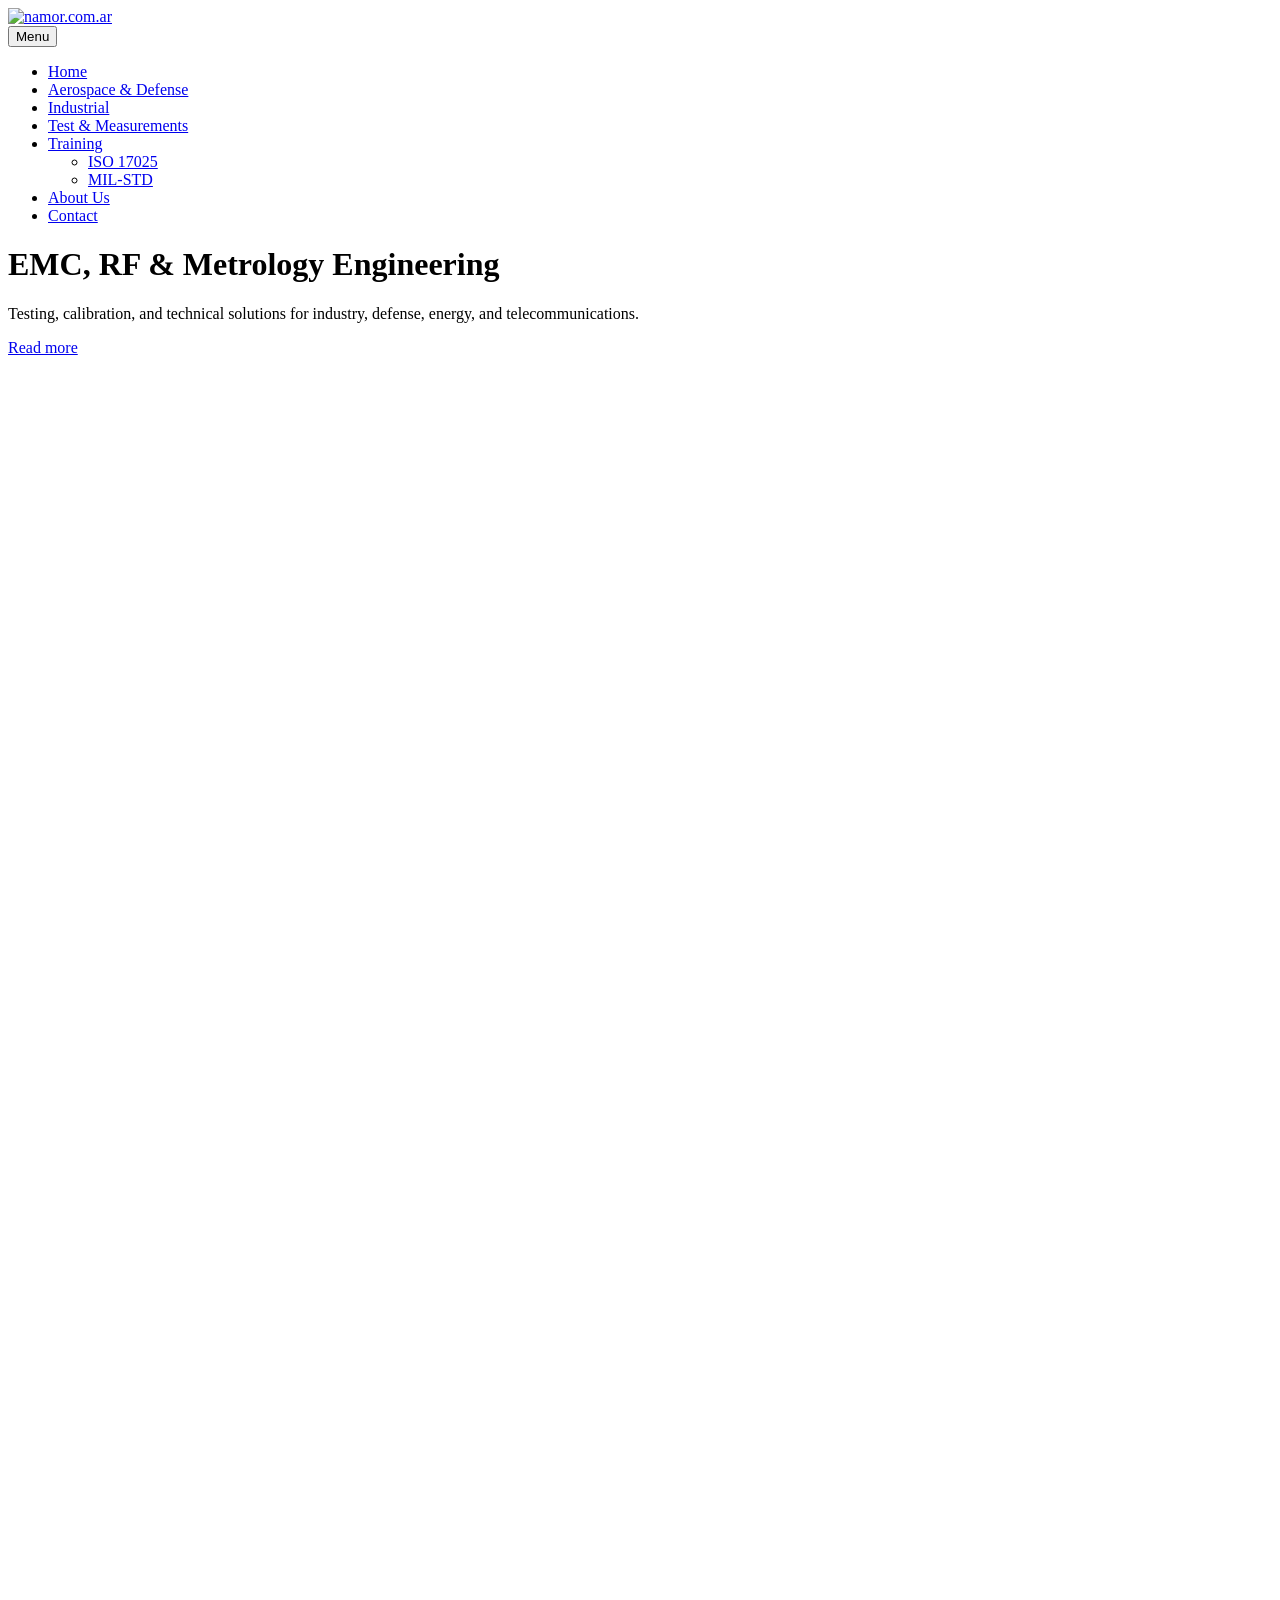
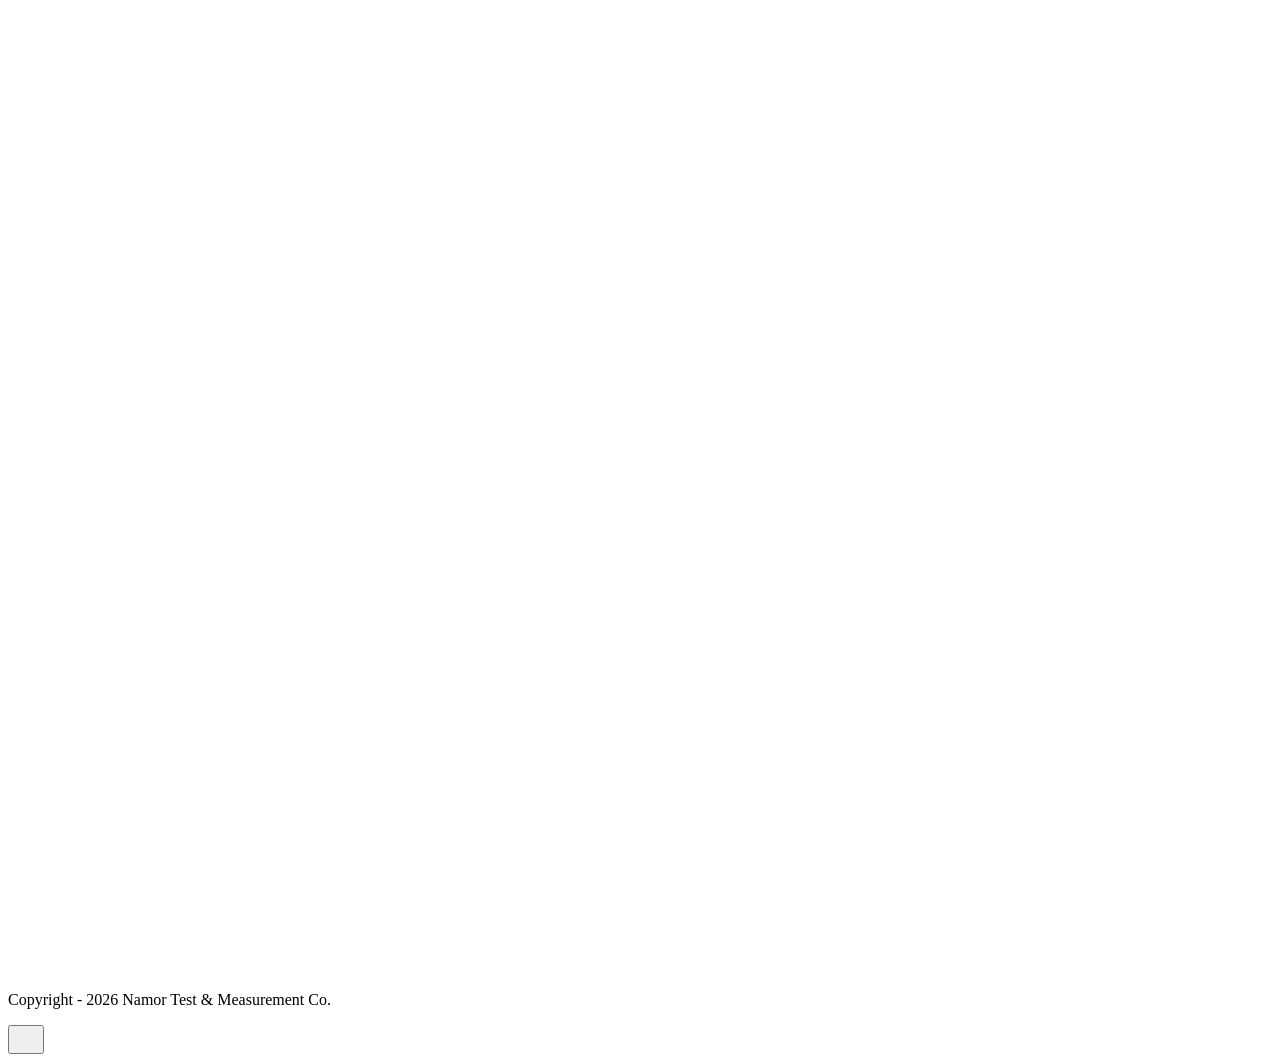
==== index.html @ 3a1cda5b "Add files via upload" ====
<!DOCTYPE html><html lang="en-gb"><head><meta charset="utf-8"><meta http-equiv="X-UA-Compatible" content="IE=edge"><meta name="viewport" content="width=device-width,initial-scale=1"><title>namor.com.ar</title><meta name="generator" content="Publii Open-Source CMS for Static Site"><link rel="canonical" href="https://namor.com.ar/"><link rel="alternate" type="application/atom+xml" href="https://namor.com.ar/feed.xml" title="namor.com.ar - RSS"><link rel="alternate" type="application/json" href="https://namor.com.ar/feed.json" title="namor.com.ar - JSON"><meta property="og:title" content="namor.com.ar"><meta property="og:image" content="https://namor.com.ar/media/website/Logo-2.jpg"><meta property="og:image:width" content="436"><meta property="og:image:height" content="140"><meta property="og:site_name" content="namor.com.ar"><meta property="og:description" content=""><meta property="og:url" content="https://namor.com.ar/"><meta property="og:type" content="website"><link rel="stylesheet" href="https://namor.com.ar/assets/css/style.css?v=f0491a613fb08f8cafd399daf4f09baf"><script type="application/ld+json">{"@context":"http://schema.org","@type":"Organization","name":"namor.com.ar","logo":"https://namor.com.ar/media/website/Logo.jpg","url":"https://namor.com.ar/"}</script><noscript><style>img[loading] {
                    opacity: 1;
                }</style></noscript></head><body class="home-template"><header class="top js-header"><a class="logo" href="https://namor.com.ar/"><img src="https://namor.com.ar/media/website/Logo.jpg" alt="namor.com.ar" width="436" height="140"></a><nav class="navbar js-navbar"><button class="navbar__toggle js-toggle" aria-label="Menu" aria-haspopup="true" aria-expanded="false"><span class="navbar__toggle-box"><span class="navbar__toggle-inner">Menu</span></span></button><ul class="navbar__menu"><li class="active"><a href="https://namor.com.ar/" target="_self">Home</a></li><li><a href="https://namor.com.ar/aerospace-and-defense-industry-solutions.html" target="_self">Aerospace &amp; Defense</a></li><li><a href="https://namor.com.ar/industrial.html" target="_self">Industrial</a></li><li><a href="https://namor.com.ar/test-and-measurements.html" target="_self">Test &amp; Measurements</a></li><li class="has-submenu"><a href="https://namor.com.ar/training.html" target="_self" aria-haspopup="true">Training</a><ul class="navbar__submenu level-2" aria-hidden="true"><li><a href="https://namor.com.ar/iso-17025.html" target="_self">ISO 17025</a></li><li><a href="https://namor.com.ar/hola-2.html" target="_self">MIL-STD</a></li></ul></li><li><a href="https://namor.com.ar/about-us.html" target="_self">About Us</a></li><li><a href="https://namor.com.ar/contact.html" target="_self">Contact</a></li></ul></nav></header><main><div class="hero"><header class="hero__content"><div class="wrapper"><h1>EMC, RF &amp; Metrology Engineering </h1><p>Testing, calibration, and technical solutions for industry, defense, energy, and telecommunications.</p><p><a href="#" class="btn">Read more</a></p></div></header><figure class="hero__image"><div class="hero__image-wrapper"><img src="https://namor.com.ar/media/website/210929-F-VG448-0011.jpg" srcset="https://namor.com.ar/media/website/responsive/210929-F-VG448-0011-xs.jpg 640w, https://namor.com.ar/media/website/responsive/210929-F-VG448-0011-sm.jpg 768w, https://namor.com.ar/media/website/responsive/210929-F-VG448-0011-md.jpg 1024w, https://namor.com.ar/media/website/responsive/210929-F-VG448-0011-lg.jpg 1366w, https://namor.com.ar/media/website/responsive/210929-F-VG448-0011-xl.jpg 1600w, https://namor.com.ar/media/website/responsive/210929-F-VG448-0011-2xl.jpg 1920w" sizes="88vw" loading="eager" width="3989" height="2198" alt=""></div></figure></div><div class="wrapper feed"></div></main><footer class="footer"><div class="wrapper"><div class="footer__copyright"><p>Copyright - 2026 Namor Test &amp; Measurement Co. </p></div><button id="backToTop" class="footer__bttop" aria-label="Back to top" title="Back to top"><svg width="20" height="20"><use xlink:href="https://namor.com.ar/assets/svg/svg-map.svg#toparrow"/></svg></button></div></footer><script defer="defer" src="https://namor.com.ar/assets/js/scripts.min.js?v=700105c316933a8202041b6415abb233"></script><script>window.publiiThemeMenuConfig={mobileMenuMode:'sidebar',animationSpeed:300,submenuWidth: 'auto',doubleClickTime:500,mobileMenuExpandableSubmenus:true,relatedContainerForOverlayMenuSelector:'.top'};</script><script>var images = document.querySelectorAll('img[loading]');
        for (var i = 0; i < images.length; i++) {
            if (images[i].complete) {
                images[i].classList.add('is-loaded');
            } else {
                images[i].addEventListener('load', function () {
                    this.classList.add('is-loaded');
                }, false);
            }
        }</script></body></html>
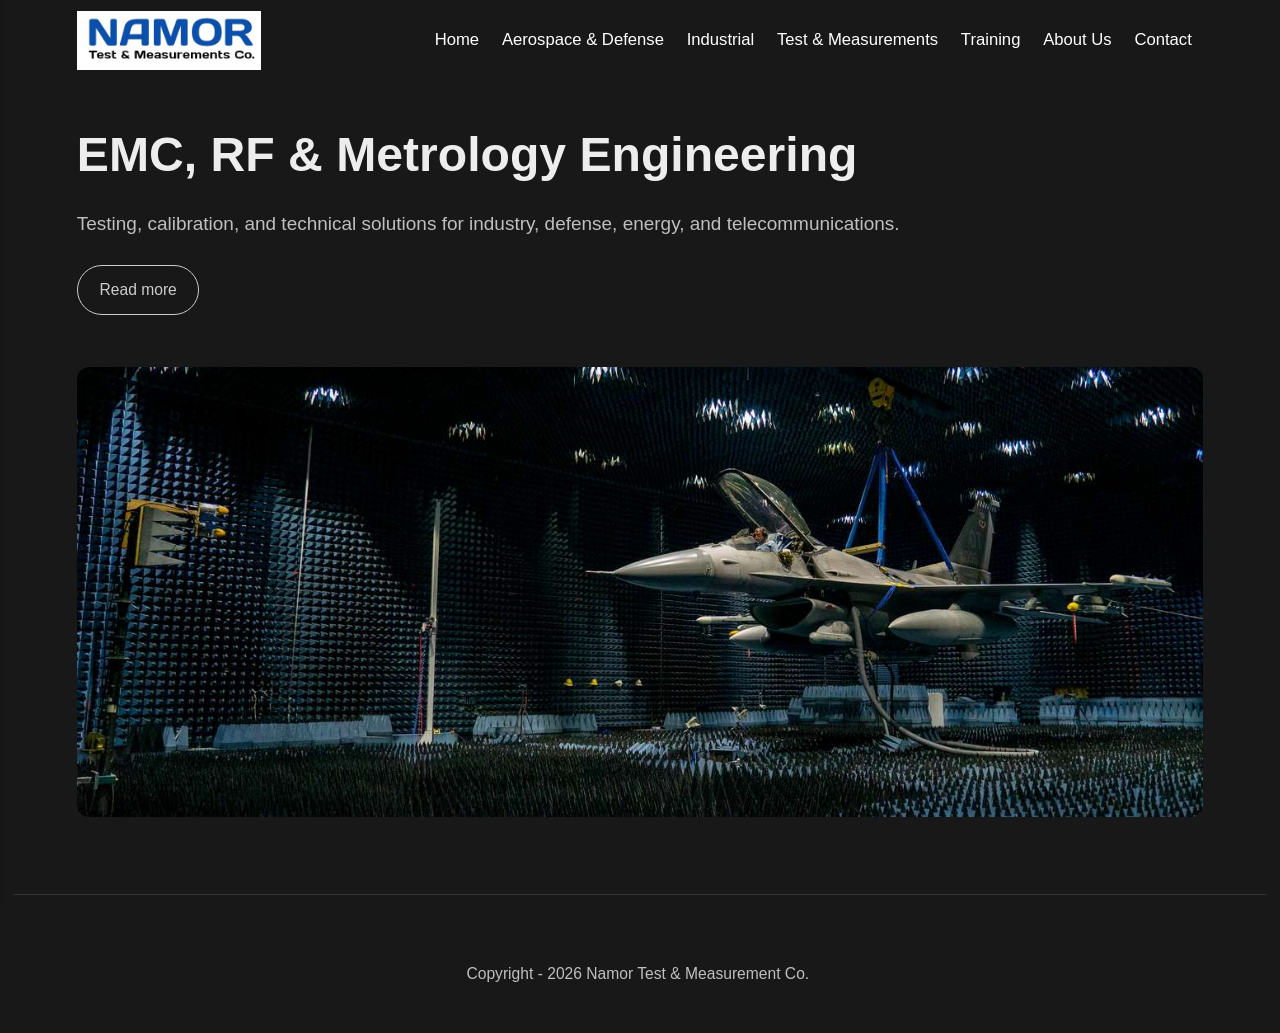
==== commit b8760732: "Add files via upload" ====
--- a/index.html
+++ b/index.html
@@ -1,6 +1,6 @@
-<!DOCTYPE html><html lang="en-gb"><head><meta charset="utf-8"><meta http-equiv="X-UA-Compatible" content="IE=edge"><meta name="viewport" content="width=device-width,initial-scale=1"><title>namor.com.ar</title><meta name="generator" content="Publii Open-Source CMS for Static Site"><link rel="canonical" href="https://namor.com.ar/"><link rel="alternate" type="application/atom+xml" href="https://namor.com.ar/feed.xml" title="namor.com.ar - RSS"><link rel="alternate" type="application/json" href="https://namor.com.ar/feed.json" title="namor.com.ar - JSON"><meta property="og:title" content="namor.com.ar"><meta property="og:image" content="https://namor.com.ar/media/website/Logo-2.jpg"><meta property="og:image:width" content="436"><meta property="og:image:height" content="140"><meta property="og:site_name" content="namor.com.ar"><meta property="og:description" content=""><meta property="og:url" content="https://namor.com.ar/"><meta property="og:type" content="website"><link rel="stylesheet" href="https://namor.com.ar/assets/css/style.css?v=f0491a613fb08f8cafd399daf4f09baf"><script type="application/ld+json">{"@context":"http://schema.org","@type":"Organization","name":"namor.com.ar","logo":"https://namor.com.ar/media/website/Logo.jpg","url":"https://namor.com.ar/"}</script><noscript><style>img[loading] {
+<!DOCTYPE html><html lang="en-gb"><head><meta charset="utf-8"><meta http-equiv="X-UA-Compatible" content="IE=edge"><meta name="viewport" content="width=device-width,initial-scale=1"><title>namor.com.ar</title><meta name="generator" content="Publii Open-Source CMS for Static Site"><link rel="canonical" href="https://saidnamor.github.io/namorweb/"><link rel="alternate" type="application/atom+xml" href="https://saidnamor.github.io/namorweb/feed.xml" title="namor.com.ar - RSS"><link rel="alternate" type="application/json" href="https://saidnamor.github.io/namorweb/feed.json" title="namor.com.ar - JSON"><meta property="og:title" content="namor.com.ar"><meta property="og:image" content="https://saidnamor.github.io/namorweb/media/website/Logo-2.jpg"><meta property="og:image:width" content="436"><meta property="og:image:height" content="140"><meta property="og:site_name" content="namor.com.ar"><meta property="og:description" content=""><meta property="og:url" content="https://saidnamor.github.io/namorweb/"><meta property="og:type" content="website"><link rel="stylesheet" href="https://saidnamor.github.io/namorweb/assets/css/style.css?v=f0491a613fb08f8cafd399daf4f09baf"><script type="application/ld+json">{"@context":"http://schema.org","@type":"Organization","name":"namor.com.ar","logo":"https://saidnamor.github.io/namorweb/media/website/Logo.jpg","url":"https://saidnamor.github.io/namorweb/"}</script><noscript><style>img[loading] {
                     opacity: 1;
-                }</style></noscript></head><body class="home-template"><header class="top js-header"><a class="logo" href="https://namor.com.ar/"><img src="https://namor.com.ar/media/website/Logo.jpg" alt="namor.com.ar" width="436" height="140"></a><nav class="navbar js-navbar"><button class="navbar__toggle js-toggle" aria-label="Menu" aria-haspopup="true" aria-expanded="false"><span class="navbar__toggle-box"><span class="navbar__toggle-inner">Menu</span></span></button><ul class="navbar__menu"><li class="active"><a href="https://namor.com.ar/" target="_self">Home</a></li><li><a href="https://namor.com.ar/aerospace-and-defense-industry-solutions.html" target="_self">Aerospace &amp; Defense</a></li><li><a href="https://namor.com.ar/industrial.html" target="_self">Industrial</a></li><li><a href="https://namor.com.ar/test-and-measurements.html" target="_self">Test &amp; Measurements</a></li><li class="has-submenu"><a href="https://namor.com.ar/training.html" target="_self" aria-haspopup="true">Training</a><ul class="navbar__submenu level-2" aria-hidden="true"><li><a href="https://namor.com.ar/iso-17025.html" target="_self">ISO 17025</a></li><li><a href="https://namor.com.ar/hola-2.html" target="_self">MIL-STD</a></li></ul></li><li><a href="https://namor.com.ar/about-us.html" target="_self">About Us</a></li><li><a href="https://namor.com.ar/contact.html" target="_self">Contact</a></li></ul></nav></header><main><div class="hero"><header class="hero__content"><div class="wrapper"><h1>EMC, RF &amp; Metrology Engineering </h1><p>Testing, calibration, and technical solutions for industry, defense, energy, and telecommunications.</p><p><a href="#" class="btn">Read more</a></p></div></header><figure class="hero__image"><div class="hero__image-wrapper"><img src="https://namor.com.ar/media/website/210929-F-VG448-0011.jpg" srcset="https://namor.com.ar/media/website/responsive/210929-F-VG448-0011-xs.jpg 640w, https://namor.com.ar/media/website/responsive/210929-F-VG448-0011-sm.jpg 768w, https://namor.com.ar/media/website/responsive/210929-F-VG448-0011-md.jpg 1024w, https://namor.com.ar/media/website/responsive/210929-F-VG448-0011-lg.jpg 1366w, https://namor.com.ar/media/website/responsive/210929-F-VG448-0011-xl.jpg 1600w, https://namor.com.ar/media/website/responsive/210929-F-VG448-0011-2xl.jpg 1920w" sizes="88vw" loading="eager" width="3989" height="2198" alt=""></div></figure></div><div class="wrapper feed"></div></main><footer class="footer"><div class="wrapper"><div class="footer__copyright"><p>Copyright - 2026 Namor Test &amp; Measurement Co. </p></div><button id="backToTop" class="footer__bttop" aria-label="Back to top" title="Back to top"><svg width="20" height="20"><use xlink:href="https://namor.com.ar/assets/svg/svg-map.svg#toparrow"/></svg></button></div></footer><script defer="defer" src="https://namor.com.ar/assets/js/scripts.min.js?v=700105c316933a8202041b6415abb233"></script><script>window.publiiThemeMenuConfig={mobileMenuMode:'sidebar',animationSpeed:300,submenuWidth: 'auto',doubleClickTime:500,mobileMenuExpandableSubmenus:true,relatedContainerForOverlayMenuSelector:'.top'};</script><script>var images = document.querySelectorAll('img[loading]');
+                }</style></noscript></head><body class="home-template"><header class="top js-header"><a class="logo" href="https://saidnamor.github.io/namorweb/"><img src="https://saidnamor.github.io/namorweb/media/website/Logo.jpg" alt="namor.com.ar" width="436" height="140"></a><nav class="navbar js-navbar"><button class="navbar__toggle js-toggle" aria-label="Menu" aria-haspopup="true" aria-expanded="false"><span class="navbar__toggle-box"><span class="navbar__toggle-inner">Menu</span></span></button><ul class="navbar__menu"><li class="active"><a href="https://saidnamor.github.io/namorweb/" target="_self">Home</a></li><li><a href="https://saidnamor.github.io/namorweb/aerospace-and-defense-industry-solutions.html" target="_self">Aerospace &amp; Defense</a></li><li><a href="https://saidnamor.github.io/namorweb/industrial.html" target="_self">Industrial</a></li><li><a href="https://saidnamor.github.io/namorweb/test-and-measurements.html" target="_self">Test &amp; Measurements</a></li><li class="has-submenu"><a href="https://saidnamor.github.io/namorweb/training.html" target="_self" aria-haspopup="true">Training</a><ul class="navbar__submenu level-2" aria-hidden="true"><li><a href="https://saidnamor.github.io/namorweb/iso-17025.html" target="_self">ISO 17025</a></li><li><a href="https://saidnamor.github.io/namorweb/hola-2.html" target="_self">MIL-STD</a></li></ul></li><li><a href="https://saidnamor.github.io/namorweb/about-us.html" target="_self">About Us</a></li><li><a href="https://saidnamor.github.io/namorweb/contact.html" target="_self">Contact</a></li></ul></nav></header><main><div class="hero"><header class="hero__content"><div class="wrapper"><h1>EMC, RF &amp; Metrology Engineering </h1><p>Testing, calibration, and technical solutions for industry, defense, energy, and telecommunications.</p><p><a href="#" class="btn">Read more</a></p></div></header><figure class="hero__image"><div class="hero__image-wrapper"><img src="https://saidnamor.github.io/namorweb/media/website/210929-F-VG448-0011.jpg" srcset="https://saidnamor.github.io/namorweb/media/website/responsive/210929-F-VG448-0011-xs.jpg 640w, https://saidnamor.github.io/namorweb/media/website/responsive/210929-F-VG448-0011-sm.jpg 768w, https://saidnamor.github.io/namorweb/media/website/responsive/210929-F-VG448-0011-md.jpg 1024w, https://saidnamor.github.io/namorweb/media/website/responsive/210929-F-VG448-0011-lg.jpg 1366w, https://saidnamor.github.io/namorweb/media/website/responsive/210929-F-VG448-0011-xl.jpg 1600w, https://saidnamor.github.io/namorweb/media/website/responsive/210929-F-VG448-0011-2xl.jpg 1920w" sizes="88vw" loading="eager" width="3989" height="2198" alt=""></div></figure></div><div class="wrapper feed"></div></main><footer class="footer"><div class="wrapper"><div class="footer__copyright"><p>Copyright - 2026 Namor Test &amp; Measurement Co. </p></div><button id="backToTop" class="footer__bttop" aria-label="Back to top" title="Back to top"><svg width="20" height="20"><use xlink:href="https://saidnamor.github.io/namorweb/assets/svg/svg-map.svg#toparrow"/></svg></button></div></footer><script defer="defer" src="https://saidnamor.github.io/namorweb/assets/js/scripts.min.js?v=700105c316933a8202041b6415abb233"></script><script>window.publiiThemeMenuConfig={mobileMenuMode:'sidebar',animationSpeed:300,submenuWidth: 'auto',doubleClickTime:500,mobileMenuExpandableSubmenus:true,relatedContainerForOverlayMenuSelector:'.top'};</script><script>var images = document.querySelectorAll('img[loading]');
         for (var i = 0; i < images.length; i++) {
             if (images[i].complete) {
                 images[i].classList.add('is-loaded');
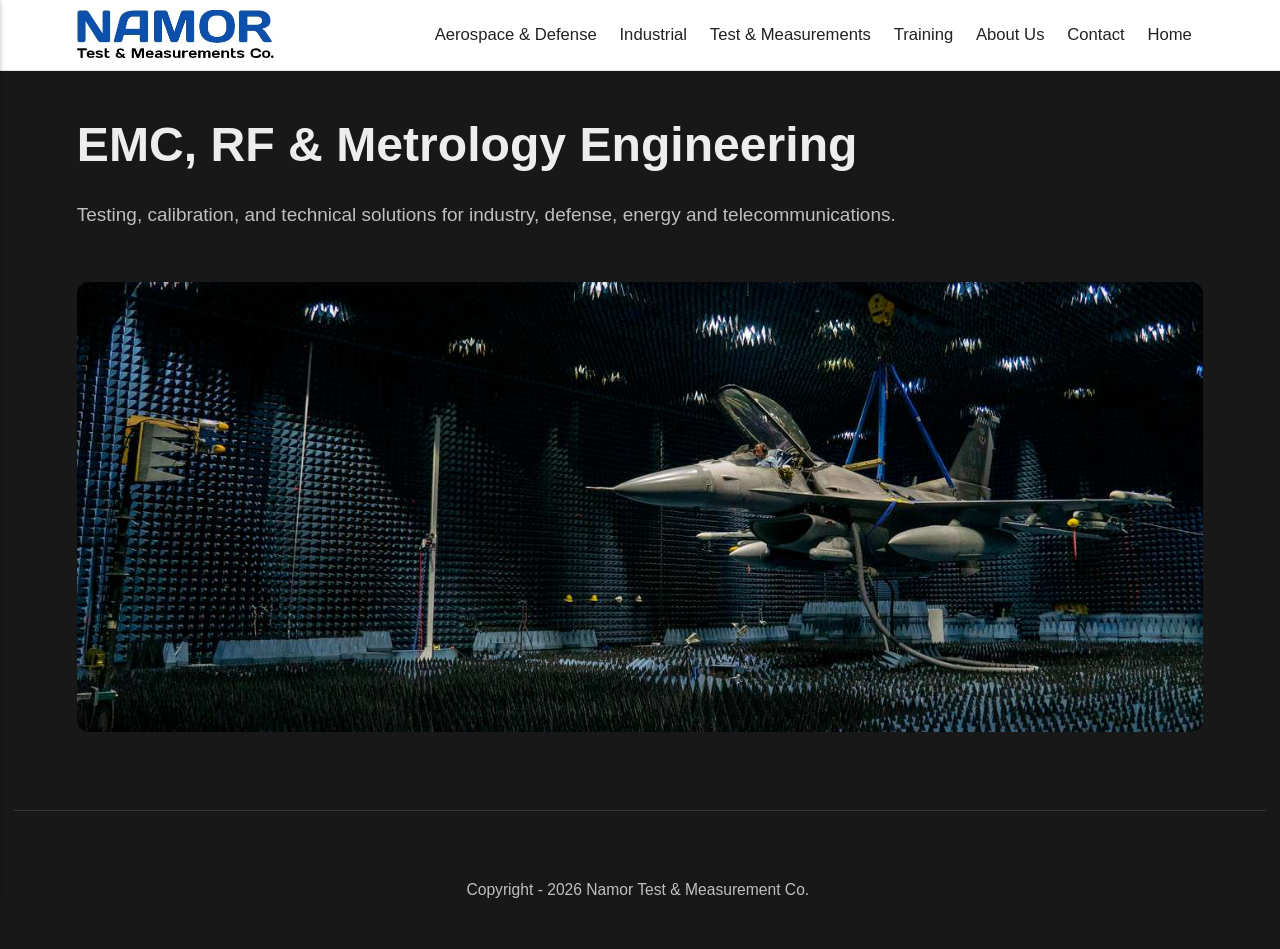
==== commit 025fcc6a: "Add files via upload" ====
--- a/index.html
+++ b/index.html
@@ -1,6 +1,6 @@
-<!DOCTYPE html><html lang="en-gb"><head><meta charset="utf-8"><meta http-equiv="X-UA-Compatible" content="IE=edge"><meta name="viewport" content="width=device-width,initial-scale=1"><title>namor.com.ar</title><meta name="generator" content="Publii Open-Source CMS for Static Site"><link rel="canonical" href="https://saidnamor.github.io/namorweb/"><link rel="alternate" type="application/atom+xml" href="https://saidnamor.github.io/namorweb/feed.xml" title="namor.com.ar - RSS"><link rel="alternate" type="application/json" href="https://saidnamor.github.io/namorweb/feed.json" title="namor.com.ar - JSON"><meta property="og:title" content="namor.com.ar"><meta property="og:image" content="https://saidnamor.github.io/namorweb/media/website/Logo-2.jpg"><meta property="og:image:width" content="436"><meta property="og:image:height" content="140"><meta property="og:site_name" content="namor.com.ar"><meta property="og:description" content=""><meta property="og:url" content="https://saidnamor.github.io/namorweb/"><meta property="og:type" content="website"><link rel="stylesheet" href="https://saidnamor.github.io/namorweb/assets/css/style.css?v=f0491a613fb08f8cafd399daf4f09baf"><script type="application/ld+json">{"@context":"http://schema.org","@type":"Organization","name":"namor.com.ar","logo":"https://saidnamor.github.io/namorweb/media/website/Logo.jpg","url":"https://saidnamor.github.io/namorweb/"}</script><noscript><style>img[loading] {
+<!DOCTYPE html><html lang="en-gb"><head><meta charset="utf-8"><meta http-equiv="X-UA-Compatible" content="IE=edge"><meta name="viewport" content="width=device-width,initial-scale=1"><title>namor.com.ar</title><meta name="generator" content="Publii Open-Source CMS for Static Site"><link rel="canonical" href="https://saidnamor.github.io/namorweb/"><link rel="alternate" type="application/atom+xml" href="https://saidnamor.github.io/namorweb/feed.xml" title="namor.com.ar - RSS"><link rel="alternate" type="application/json" href="https://saidnamor.github.io/namorweb/feed.json" title="namor.com.ar - JSON"><meta property="og:title" content="namor.com.ar"><meta property="og:image" content="https://saidnamor.github.io/namorweb/media/website/Logo-2.jpg"><meta property="og:image:width" content="436"><meta property="og:image:height" content="140"><meta property="og:site_name" content="namor.com.ar"><meta property="og:description" content=""><meta property="og:url" content="https://saidnamor.github.io/namorweb/"><meta property="og:type" content="website"><link rel="stylesheet" href="https://saidnamor.github.io/namorweb/assets/css/style.css?v=aec28bb1ce58a13a3d5e899ebc42c51f"><script type="application/ld+json">{"@context":"http://schema.org","@type":"Organization","name":"namor.com.ar","logo":"https://saidnamor.github.io/namorweb/media/website/Logo-3.jpg","url":"https://saidnamor.github.io/namorweb/"}</script><noscript><style>img[loading] {
                     opacity: 1;
-                }</style></noscript></head><body class="home-template"><header class="top js-header"><a class="logo" href="https://saidnamor.github.io/namorweb/"><img src="https://saidnamor.github.io/namorweb/media/website/Logo.jpg" alt="namor.com.ar" width="436" height="140"></a><nav class="navbar js-navbar"><button class="navbar__toggle js-toggle" aria-label="Menu" aria-haspopup="true" aria-expanded="false"><span class="navbar__toggle-box"><span class="navbar__toggle-inner">Menu</span></span></button><ul class="navbar__menu"><li class="active"><a href="https://saidnamor.github.io/namorweb/" target="_self">Home</a></li><li><a href="https://saidnamor.github.io/namorweb/aerospace-and-defense-industry-solutions.html" target="_self">Aerospace &amp; Defense</a></li><li><a href="https://saidnamor.github.io/namorweb/industrial.html" target="_self">Industrial</a></li><li><a href="https://saidnamor.github.io/namorweb/test-and-measurements.html" target="_self">Test &amp; Measurements</a></li><li class="has-submenu"><a href="https://saidnamor.github.io/namorweb/training.html" target="_self" aria-haspopup="true">Training</a><ul class="navbar__submenu level-2" aria-hidden="true"><li><a href="https://saidnamor.github.io/namorweb/iso-17025.html" target="_self">ISO 17025</a></li><li><a href="https://saidnamor.github.io/namorweb/hola-2.html" target="_self">MIL-STD</a></li></ul></li><li><a href="https://saidnamor.github.io/namorweb/about-us.html" target="_self">About Us</a></li><li><a href="https://saidnamor.github.io/namorweb/contact.html" target="_self">Contact</a></li></ul></nav></header><main><div class="hero"><header class="hero__content"><div class="wrapper"><h1>EMC, RF &amp; Metrology Engineering </h1><p>Testing, calibration, and technical solutions for industry, defense, energy, and telecommunications.</p><p><a href="#" class="btn">Read more</a></p></div></header><figure class="hero__image"><div class="hero__image-wrapper"><img src="https://saidnamor.github.io/namorweb/media/website/210929-F-VG448-0011.jpg" srcset="https://saidnamor.github.io/namorweb/media/website/responsive/210929-F-VG448-0011-xs.jpg 640w, https://saidnamor.github.io/namorweb/media/website/responsive/210929-F-VG448-0011-sm.jpg 768w, https://saidnamor.github.io/namorweb/media/website/responsive/210929-F-VG448-0011-md.jpg 1024w, https://saidnamor.github.io/namorweb/media/website/responsive/210929-F-VG448-0011-lg.jpg 1366w, https://saidnamor.github.io/namorweb/media/website/responsive/210929-F-VG448-0011-xl.jpg 1600w, https://saidnamor.github.io/namorweb/media/website/responsive/210929-F-VG448-0011-2xl.jpg 1920w" sizes="88vw" loading="eager" width="3989" height="2198" alt=""></div></figure></div><div class="wrapper feed"></div></main><footer class="footer"><div class="wrapper"><div class="footer__copyright"><p>Copyright - 2026 Namor Test &amp; Measurement Co. </p></div><button id="backToTop" class="footer__bttop" aria-label="Back to top" title="Back to top"><svg width="20" height="20"><use xlink:href="https://saidnamor.github.io/namorweb/assets/svg/svg-map.svg#toparrow"/></svg></button></div></footer><script defer="defer" src="https://saidnamor.github.io/namorweb/assets/js/scripts.min.js?v=700105c316933a8202041b6415abb233"></script><script>window.publiiThemeMenuConfig={mobileMenuMode:'sidebar',animationSpeed:300,submenuWidth: 'auto',doubleClickTime:500,mobileMenuExpandableSubmenus:true,relatedContainerForOverlayMenuSelector:'.top'};</script><script>var images = document.querySelectorAll('img[loading]');
+                }</style></noscript></head><body class="home-template"><header class="top js-header"><a class="logo" href="https://saidnamor.github.io/namorweb/"><img src="https://saidnamor.github.io/namorweb/media/website/Logo-3.jpg" alt="namor.com.ar" width="393" height="99"></a><nav class="navbar js-navbar"><button class="navbar__toggle js-toggle" aria-label="Menu" aria-haspopup="true" aria-expanded="false"><span class="navbar__toggle-box"><span class="navbar__toggle-inner">Menu</span></span></button><ul class="navbar__menu"><li><a href="https://saidnamor.github.io/namorweb/aerospace-and-defense-industry-solutions.html" target="_self">Aerospace &amp; Defense</a></li><li><a href="https://saidnamor.github.io/namorweb/industrial.html" target="_self">Industrial</a></li><li><a href="https://saidnamor.github.io/namorweb/test-and-measurements.html" target="_self">Test &amp; Measurements</a></li><li class="has-submenu"><a href="https://saidnamor.github.io/namorweb/training.html" target="_self" aria-haspopup="true">Training</a><ul class="navbar__submenu level-2" aria-hidden="true"><li><a href="https://saidnamor.github.io/namorweb/iso-17025.html" target="_self">ISO 17025</a></li><li><a href="https://saidnamor.github.io/namorweb/hola-2.html" target="_self">MIL-STD</a></li></ul></li><li><a href="https://saidnamor.github.io/namorweb/about-us.html" target="_self">About Us</a></li><li><a href="https://saidnamor.github.io/namorweb/contact.html" target="_self">Contact</a></li><li class="active"><a href="https://saidnamor.github.io/namorweb/" target="_self">Home</a></li></ul></nav></header><main><div class="hero"><header class="hero__content"><div class="wrapper"><h1>EMC, RF &amp; Metrology Engineering </h1><p>Testing, calibration, and technical solutions for industry, defense, energy and telecommunications.</p></div></header><figure class="hero__image"><div class="hero__image-wrapper"><img src="https://saidnamor.github.io/namorweb/media/website/210929-F-VG448-0011.jpg" srcset="https://saidnamor.github.io/namorweb/media/website/responsive/210929-F-VG448-0011-xs.jpg 640w, https://saidnamor.github.io/namorweb/media/website/responsive/210929-F-VG448-0011-sm.jpg 768w, https://saidnamor.github.io/namorweb/media/website/responsive/210929-F-VG448-0011-md.jpg 1024w, https://saidnamor.github.io/namorweb/media/website/responsive/210929-F-VG448-0011-lg.jpg 1366w, https://saidnamor.github.io/namorweb/media/website/responsive/210929-F-VG448-0011-xl.jpg 1600w, https://saidnamor.github.io/namorweb/media/website/responsive/210929-F-VG448-0011-2xl.jpg 1920w" sizes="88vw" loading="eager" width="3989" height="2198" alt=""></div></figure></div><div class="wrapper feed"></div></main><footer class="footer"><div class="wrapper"><div class="footer__copyright"><p>Copyright - 2026 Namor Test &amp; Measurement Co. </p></div><button id="backToTop" class="footer__bttop" aria-label="Back to top" title="Back to top"><svg width="20" height="20"><use xlink:href="https://saidnamor.github.io/namorweb/assets/svg/svg-map.svg#toparrow"/></svg></button></div></footer><script defer="defer" src="https://saidnamor.github.io/namorweb/assets/js/scripts.min.js?v=700105c316933a8202041b6415abb233"></script><script>window.publiiThemeMenuConfig={mobileMenuMode:'sidebar',animationSpeed:300,submenuWidth: 'auto',doubleClickTime:500,mobileMenuExpandableSubmenus:true,relatedContainerForOverlayMenuSelector:'.top'};</script><script>var images = document.querySelectorAll('img[loading]');
         for (var i = 0; i < images.length; i++) {
             if (images[i].complete) {
                 images[i].classList.add('is-loaded');
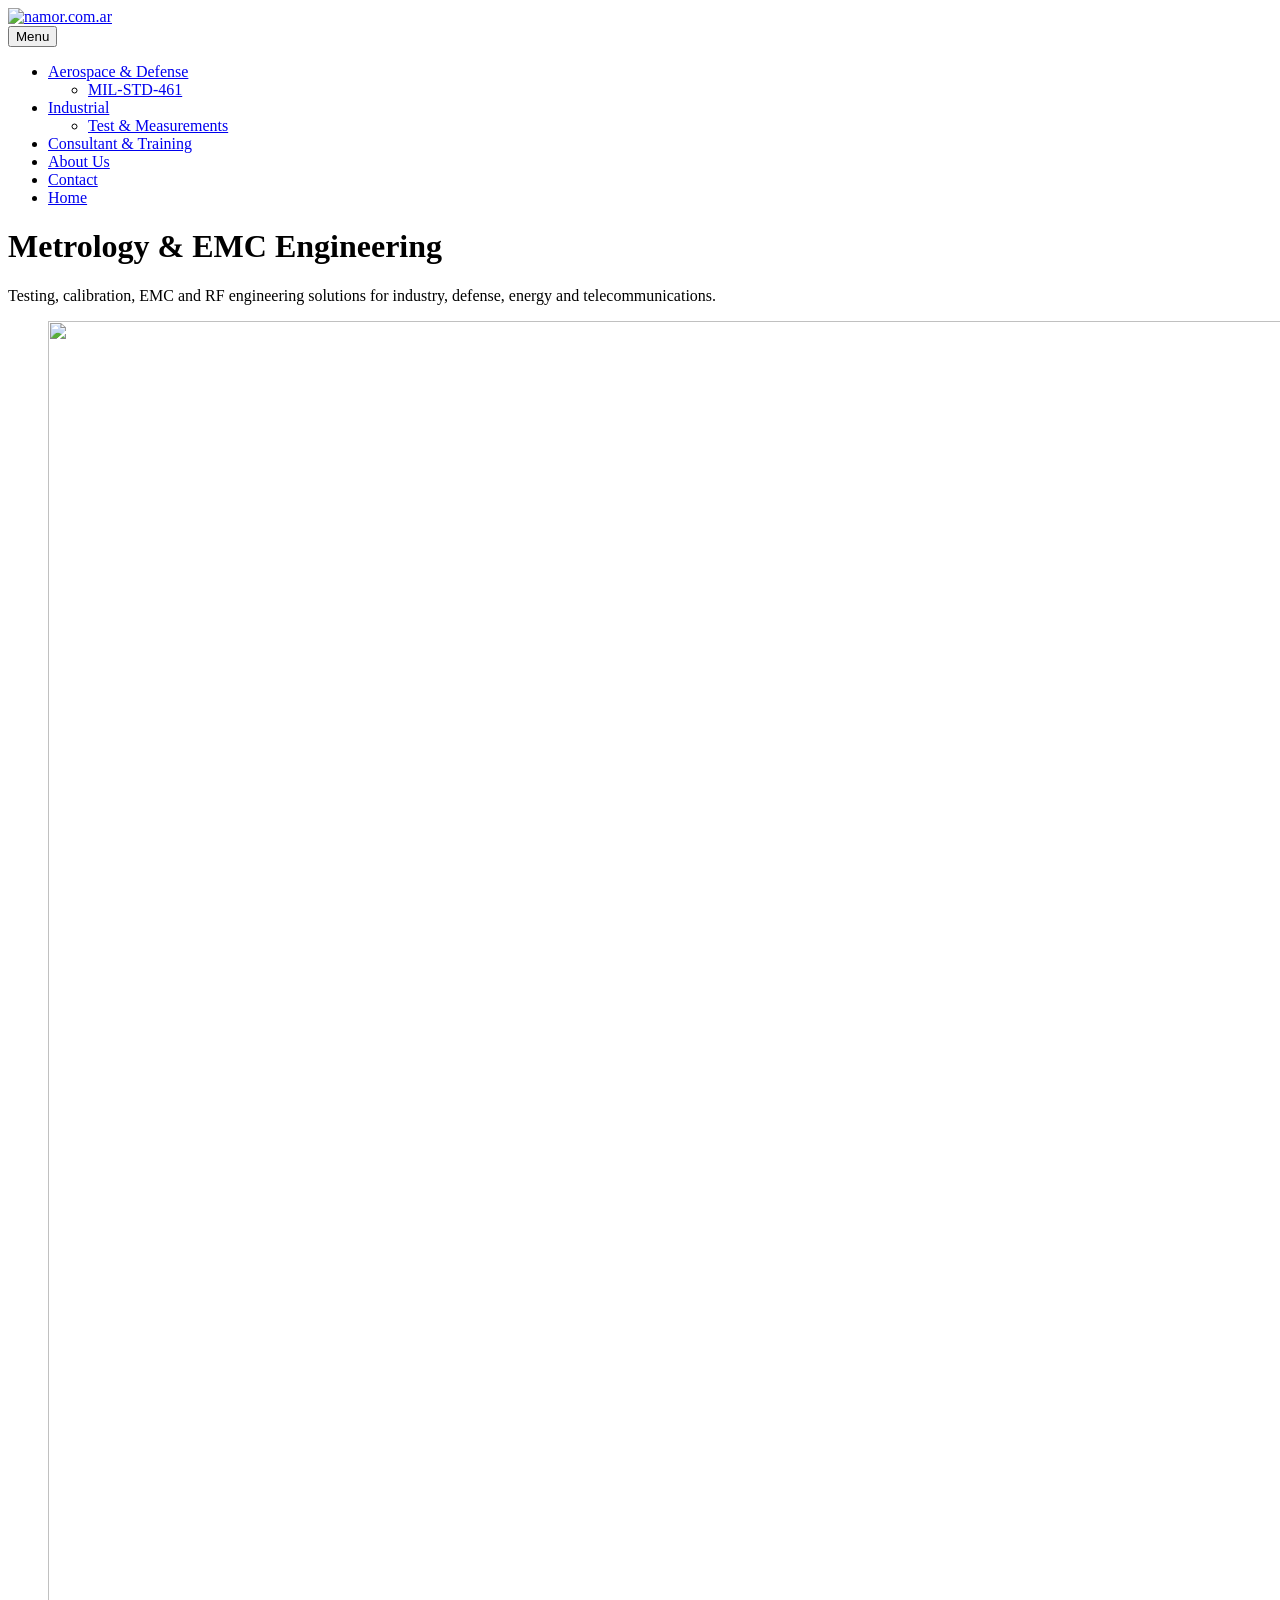
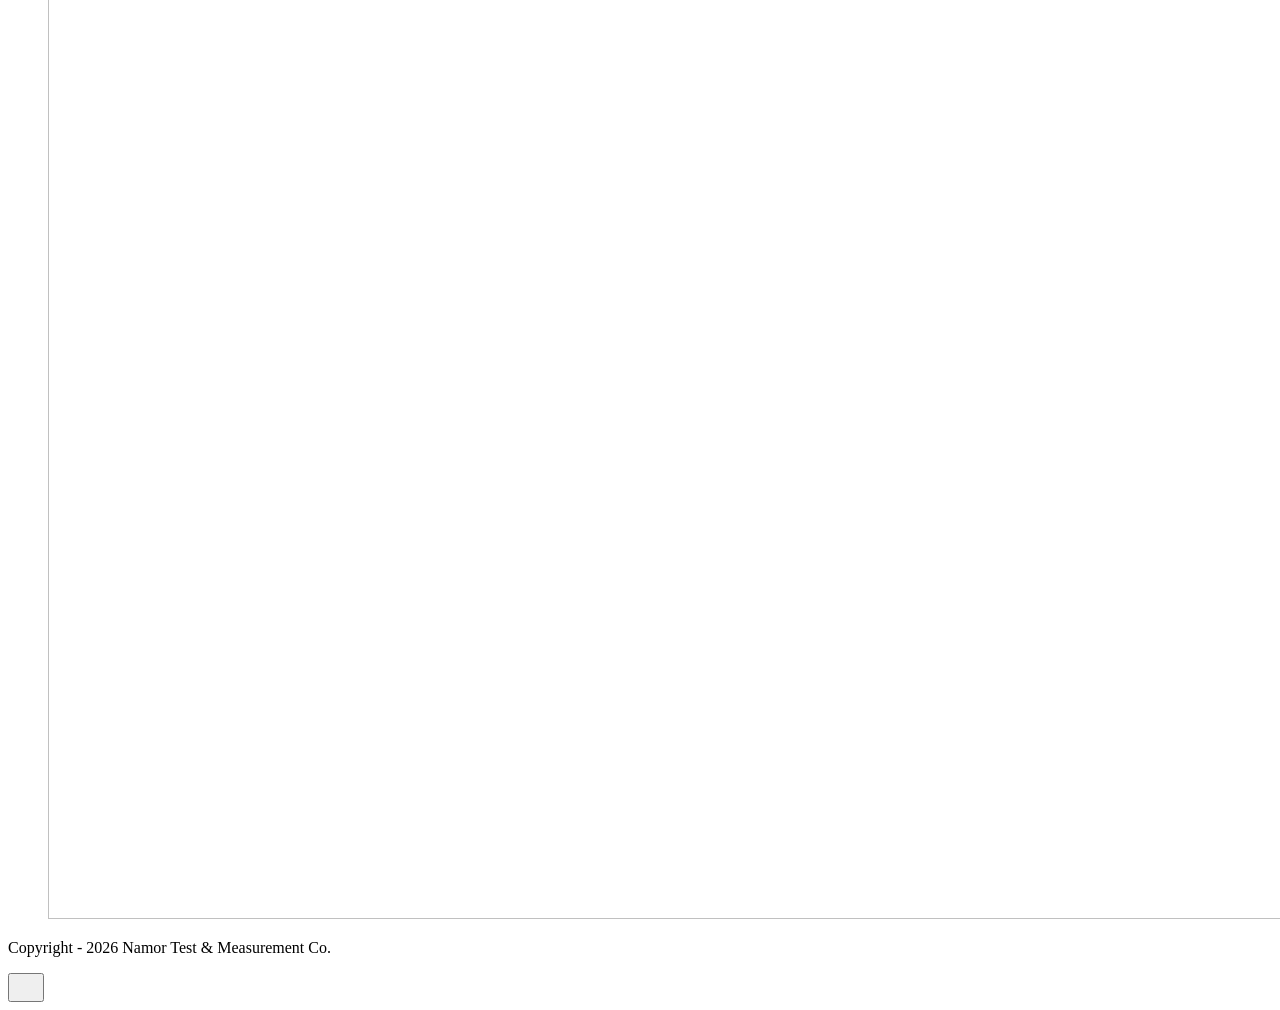
==== commit 650d3140: "Add files via upload" ====
--- a/index.html
+++ b/index.html
@@ -1,6 +1,6 @@
-<!DOCTYPE html><html lang="en-gb"><head><meta charset="utf-8"><meta http-equiv="X-UA-Compatible" content="IE=edge"><meta name="viewport" content="width=device-width,initial-scale=1"><title>namor.com.ar</title><meta name="generator" content="Publii Open-Source CMS for Static Site"><link rel="canonical" href="https://saidnamor.github.io/namorweb/"><link rel="alternate" type="application/atom+xml" href="https://saidnamor.github.io/namorweb/feed.xml" title="namor.com.ar - RSS"><link rel="alternate" type="application/json" href="https://saidnamor.github.io/namorweb/feed.json" title="namor.com.ar - JSON"><meta property="og:title" content="namor.com.ar"><meta property="og:image" content="https://saidnamor.github.io/namorweb/media/website/Logo-2.jpg"><meta property="og:image:width" content="436"><meta property="og:image:height" content="140"><meta property="og:site_name" content="namor.com.ar"><meta property="og:description" content=""><meta property="og:url" content="https://saidnamor.github.io/namorweb/"><meta property="og:type" content="website"><link rel="stylesheet" href="https://saidnamor.github.io/namorweb/assets/css/style.css?v=aec28bb1ce58a13a3d5e899ebc42c51f"><script type="application/ld+json">{"@context":"http://schema.org","@type":"Organization","name":"namor.com.ar","logo":"https://saidnamor.github.io/namorweb/media/website/Logo-3.jpg","url":"https://saidnamor.github.io/namorweb/"}</script><noscript><style>img[loading] {
+<!DOCTYPE html><html lang="en-gb"><head><meta charset="utf-8"><meta http-equiv="X-UA-Compatible" content="IE=edge"><meta name="viewport" content="width=device-width,initial-scale=1"><title>namor.com.ar</title><meta name="generator" content="Publii Open-Source CMS for Static Site"><link rel="canonical" href="https://namor.com.ar/"><link rel="alternate" type="application/atom+xml" href="https://namor.com.ar/feed.xml" title="namor.com.ar - RSS"><link rel="alternate" type="application/json" href="https://namor.com.ar/feed.json" title="namor.com.ar - JSON"><meta property="og:title" content="namor.com.ar"><meta property="og:image" content="https://namor.com.ar/media/website/Logo-2.jpg"><meta property="og:image:width" content="436"><meta property="og:image:height" content="140"><meta property="og:site_name" content="namor.com.ar"><meta property="og:description" content=""><meta property="og:url" content="https://namor.com.ar/"><meta property="og:type" content="website"><link rel="stylesheet" href="https://namor.com.ar/assets/css/style.css?v=aec28bb1ce58a13a3d5e899ebc42c51f"><script type="application/ld+json">{"@context":"http://schema.org","@type":"Organization","name":"namor.com.ar","logo":"https://namor.com.ar/media/website/Logo-3.jpg","url":"https://namor.com.ar/"}</script><noscript><style>img[loading] {
                     opacity: 1;
-                }</style></noscript></head><body class="home-template"><header class="top js-header"><a class="logo" href="https://saidnamor.github.io/namorweb/"><img src="https://saidnamor.github.io/namorweb/media/website/Logo-3.jpg" alt="namor.com.ar" width="393" height="99"></a><nav class="navbar js-navbar"><button class="navbar__toggle js-toggle" aria-label="Menu" aria-haspopup="true" aria-expanded="false"><span class="navbar__toggle-box"><span class="navbar__toggle-inner">Menu</span></span></button><ul class="navbar__menu"><li><a href="https://saidnamor.github.io/namorweb/aerospace-and-defense-industry-solutions.html" target="_self">Aerospace &amp; Defense</a></li><li><a href="https://saidnamor.github.io/namorweb/industrial.html" target="_self">Industrial</a></li><li><a href="https://saidnamor.github.io/namorweb/test-and-measurements.html" target="_self">Test &amp; Measurements</a></li><li class="has-submenu"><a href="https://saidnamor.github.io/namorweb/training.html" target="_self" aria-haspopup="true">Training</a><ul class="navbar__submenu level-2" aria-hidden="true"><li><a href="https://saidnamor.github.io/namorweb/iso-17025.html" target="_self">ISO 17025</a></li><li><a href="https://saidnamor.github.io/namorweb/hola-2.html" target="_self">MIL-STD</a></li></ul></li><li><a href="https://saidnamor.github.io/namorweb/about-us.html" target="_self">About Us</a></li><li><a href="https://saidnamor.github.io/namorweb/contact.html" target="_self">Contact</a></li><li class="active"><a href="https://saidnamor.github.io/namorweb/" target="_self">Home</a></li></ul></nav></header><main><div class="hero"><header class="hero__content"><div class="wrapper"><h1>EMC, RF &amp; Metrology Engineering </h1><p>Testing, calibration, and technical solutions for industry, defense, energy and telecommunications.</p></div></header><figure class="hero__image"><div class="hero__image-wrapper"><img src="https://saidnamor.github.io/namorweb/media/website/210929-F-VG448-0011.jpg" srcset="https://saidnamor.github.io/namorweb/media/website/responsive/210929-F-VG448-0011-xs.jpg 640w, https://saidnamor.github.io/namorweb/media/website/responsive/210929-F-VG448-0011-sm.jpg 768w, https://saidnamor.github.io/namorweb/media/website/responsive/210929-F-VG448-0011-md.jpg 1024w, https://saidnamor.github.io/namorweb/media/website/responsive/210929-F-VG448-0011-lg.jpg 1366w, https://saidnamor.github.io/namorweb/media/website/responsive/210929-F-VG448-0011-xl.jpg 1600w, https://saidnamor.github.io/namorweb/media/website/responsive/210929-F-VG448-0011-2xl.jpg 1920w" sizes="88vw" loading="eager" width="3989" height="2198" alt=""></div></figure></div><div class="wrapper feed"></div></main><footer class="footer"><div class="wrapper"><div class="footer__copyright"><p>Copyright - 2026 Namor Test &amp; Measurement Co. </p></div><button id="backToTop" class="footer__bttop" aria-label="Back to top" title="Back to top"><svg width="20" height="20"><use xlink:href="https://saidnamor.github.io/namorweb/assets/svg/svg-map.svg#toparrow"/></svg></button></div></footer><script defer="defer" src="https://saidnamor.github.io/namorweb/assets/js/scripts.min.js?v=700105c316933a8202041b6415abb233"></script><script>window.publiiThemeMenuConfig={mobileMenuMode:'sidebar',animationSpeed:300,submenuWidth: 'auto',doubleClickTime:500,mobileMenuExpandableSubmenus:true,relatedContainerForOverlayMenuSelector:'.top'};</script><script>var images = document.querySelectorAll('img[loading]');
+                }</style></noscript></head><body class="home-template"><header class="top js-header"><a class="logo" href="https://namor.com.ar/"><img src="https://namor.com.ar/media/website/Logo-3.jpg" alt="namor.com.ar" width="393" height="99"></a><nav class="navbar js-navbar"><button class="navbar__toggle js-toggle" aria-label="Menu" aria-haspopup="true" aria-expanded="false"><span class="navbar__toggle-box"><span class="navbar__toggle-inner">Menu</span></span></button><ul class="navbar__menu"><li class="active has-submenu"><a href="https://namor.com.ar/" target="_self" aria-haspopup="true">Aerospace &amp; Defense</a><ul class="navbar__submenu level-2" aria-hidden="true"><li><a href="https://namor.com.ar/hola-2.html" target="_self">MIL-STD-461</a></li></ul></li><li class="active has-submenu"><a href="https://namor.com.ar/" target="_self" aria-haspopup="true">Industrial</a><ul class="navbar__submenu level-2" aria-hidden="true"><li><a href="https://namor.com.ar/test-and-measurements.html" target="_self">Test &amp; Measurements</a></li></ul></li><li><a href="https://namor.com.ar/iso-17025.html" target="_self">Consultant &amp; Training</a></li><li><a href="https://namor.com.ar/about-us.html" target="_self">About Us</a></li><li><a href="https://namor.com.ar/contact.html" target="_self">Contact</a></li><li class="active"><a href="https://namor.com.ar/" target="_self">Home</a></li></ul></nav></header><main><div class="hero"><header class="hero__content"><div class="wrapper"><h1>Metrology &amp; EMC Engineering</h1><p>Testing, calibration, EMC and RF engineering solutions for industry, defense, energy and telecommunications.</p></div></header><figure class="hero__image"><div class="hero__image-wrapper"><img src="https://namor.com.ar/media/website/210929-F-VG448-0011.jpg" srcset="https://namor.com.ar/media/website/responsive/210929-F-VG448-0011-xs.jpg 640w, https://namor.com.ar/media/website/responsive/210929-F-VG448-0011-sm.jpg 768w, https://namor.com.ar/media/website/responsive/210929-F-VG448-0011-md.jpg 1024w, https://namor.com.ar/media/website/responsive/210929-F-VG448-0011-lg.jpg 1366w, https://namor.com.ar/media/website/responsive/210929-F-VG448-0011-xl.jpg 1600w, https://namor.com.ar/media/website/responsive/210929-F-VG448-0011-2xl.jpg 1920w" sizes="88vw" loading="eager" width="3989" height="2198" alt=""></div></figure></div><div class="wrapper feed"></div></main><footer class="footer"><div class="wrapper"><div class="footer__copyright"><p>Copyright - 2026 Namor Test &amp; Measurement Co. </p></div><button id="backToTop" class="footer__bttop" aria-label="Back to top" title="Back to top"><svg width="20" height="20"><use xlink:href="https://namor.com.ar/assets/svg/svg-map.svg#toparrow"/></svg></button></div></footer><script defer="defer" src="https://namor.com.ar/assets/js/scripts.min.js?v=700105c316933a8202041b6415abb233"></script><script>window.publiiThemeMenuConfig={mobileMenuMode:'sidebar',animationSpeed:300,submenuWidth: 'auto',doubleClickTime:500,mobileMenuExpandableSubmenus:true,relatedContainerForOverlayMenuSelector:'.top'};</script><script>var images = document.querySelectorAll('img[loading]');
         for (var i = 0; i < images.length; i++) {
             if (images[i].complete) {
                 images[i].classList.add('is-loaded');
